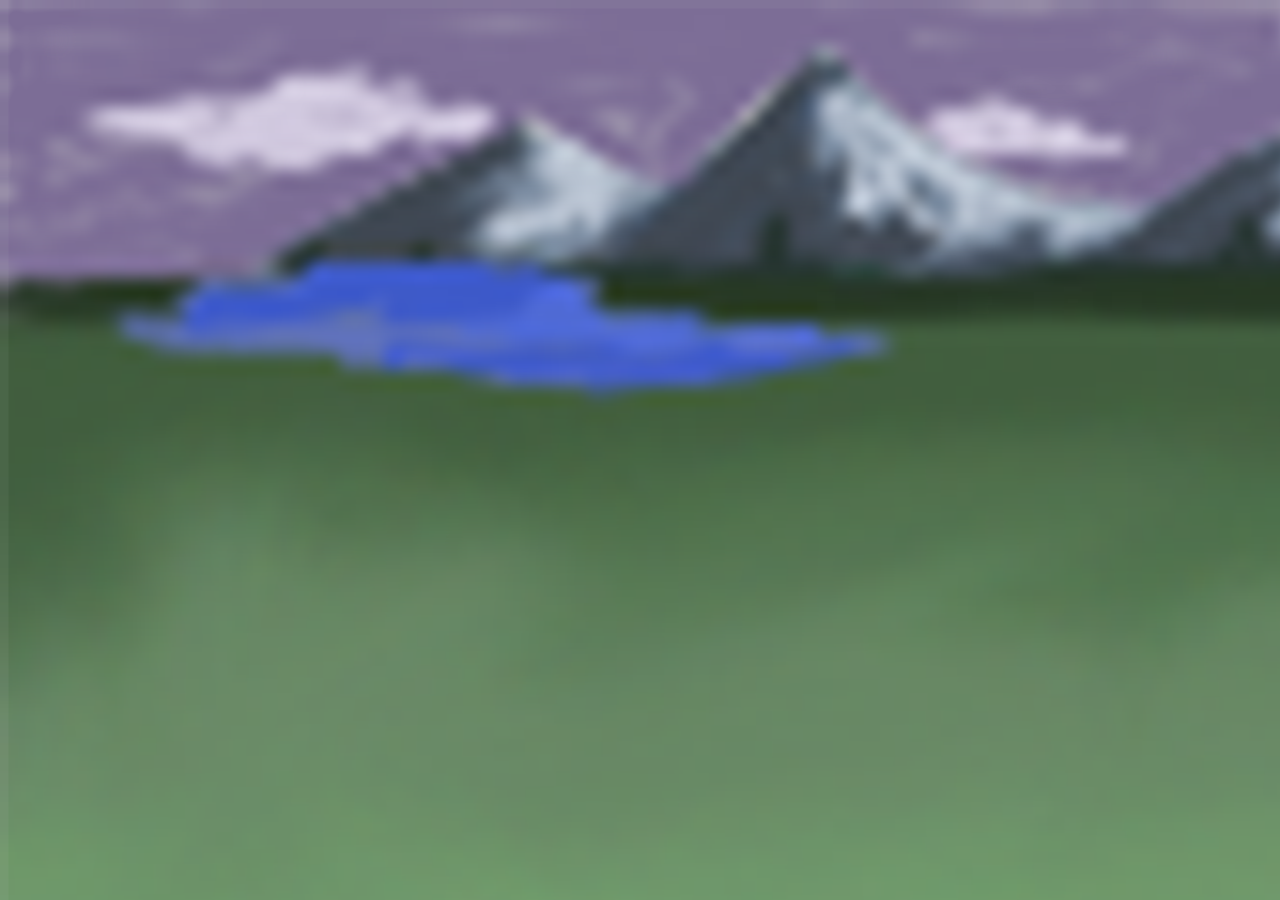
==== index.html @ 16a6fd3a "Bullets + blue ball" ====
<!DOCTYPE html>
<html lang="en">
<head>
    <meta charset="UTF-8">
    <meta http-equiv="X-UA-Compatible" content="IE=edge">
    <meta name="viewport" content="width=device-width, initial-scale=1.0">
    <title>Document</title>
    <link rel="stylesheet" href="style.css">
    
</head>
<body>

    <script src="simple.js">
        // ALL kod här!
       
        //movement
        let p1x = 10;
        let p1y = 10;        
        var p1 = {x: 100, y: 360, speed: 10}
        let bullets1 = [];
        let bullets2 = [];
        let activeBullet = false;
        function update(){
            clearScreen();
            picture(p1.x, p1.y, "")
            if (keyboard.w){p1.y -= 10}
            if (keyboard.a){p1.x -= 10}
            if (keyboard.d){p1.x -= -10}
            if (keyboard.s){p1.y -= -10}
            circle(p1.x, p1.y, 20, "blue");

  

             //For the bullets
           
            let bulletx = 0;
            let bullety = 0;    

           
        // bullet
            if (keyboard.space){
                activeBullet = true;
                bulletx = p1.x +100;
                bullety = p1.y +0;

                
                bullets1.push([bulletx, bullety]);
           
            }

            if(activeBullet == true){
                
                for(let i = 0; i < bullets1.length; i++){
                    bullets1[i][0]+= 10;
                    bullets1[i][1]+=0;

                    

                    
                    circle(bullets1[i][0] , bullets1[i][1] , 3, "black");
                    //circle(bullets2[i][0]  , bullets2[i][1] , 2, "black");
                    
                }
            }
        }
    </script>
    
</body>
</html
---- style.css ----
body{
    background-image: url(Bilder/Background.png);
}
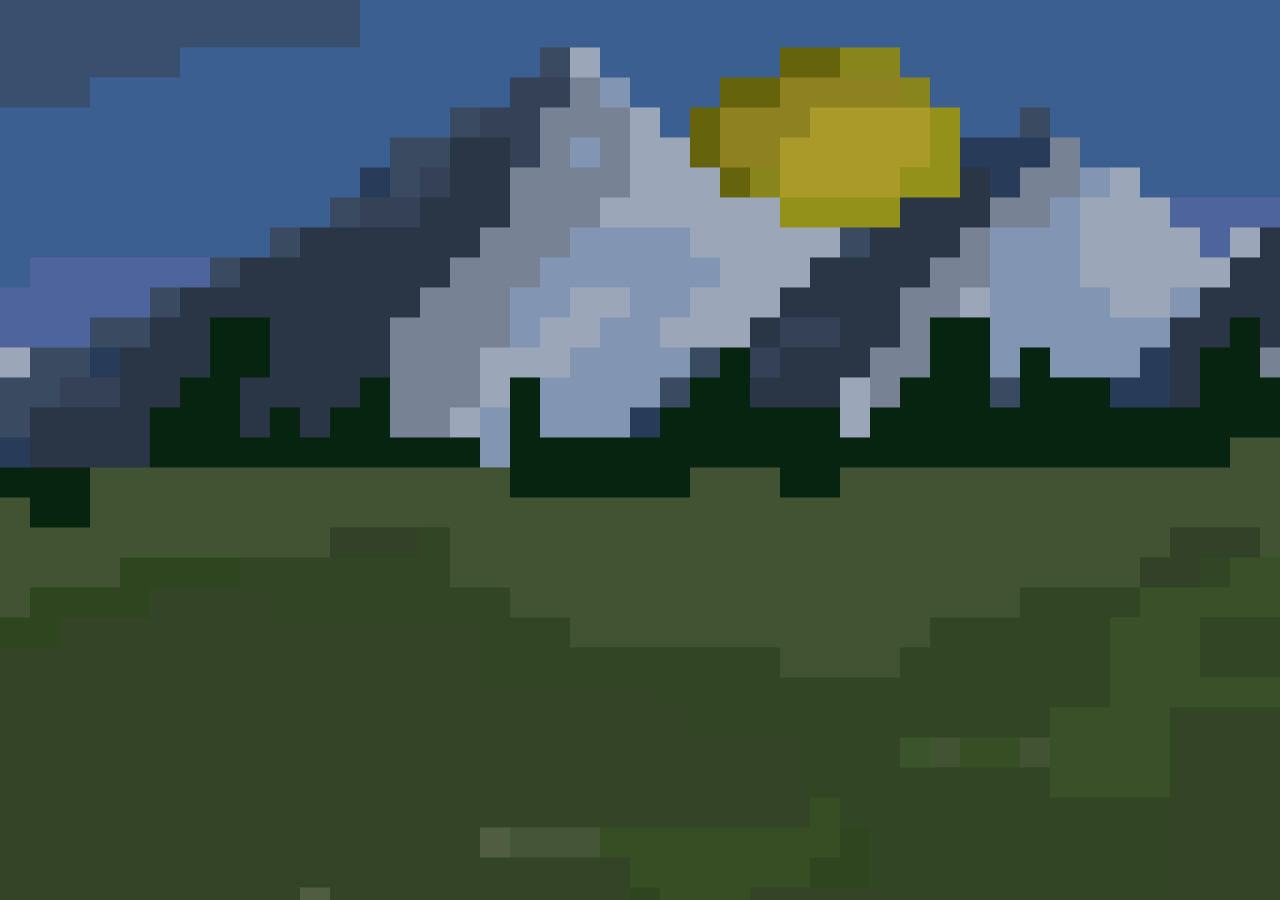
==== commit cd452b0f: "Zombies typ" ====
--- a/index.html
+++ b/index.html
@@ -11,23 +11,63 @@
 <body>
 
     <script src="simple.js">
-        // ALL kod här!
+  
+         //zombies
+        var zombies = [];
+        var  i = 0;
+         while (i < 5) {
+             zombies.push({x:random(totalWidth), y:random(totalHeight), speed:random(1,5) });
+             i += 1;
        
+     
+
+    
         //movement
         let p1x = 10;
         let p1y = 10;        
         var p1 = {x: 100, y: 360, speed: 10}
         let bullets1 = [];
-        let bullets2 = [];
         let activeBullet = false;
         function update(){
             clearScreen();
-            picture(p1.x, p1.y, "")
+
+         //zombies
+         var i = 0;
+            
+            while (i < 25) {
+                var zombie = zombies[i]
+                
+                picture(zombie.x, zombie.y, "http://spelprogrammering.nu/bilder/zombie.png");
+        
+                if (zombie.x < mouse.x) {w
+                    zombie.x += zombie.speed;
+                   }
+                else { zombie.x -= zombie.speed;}
+        
+                if (zombie.y < mouse.x)
+                    zombie.y += zombie.speed;
+                    
+                else { zombie.y -= zombie.speed;}
+        
+                if (distance(mouse, zombie) < 5) {
+                    alert('GAME OVA')
+                }
+                i += 1;
+
+            }
+            
+
+
+
+            picture(p1.x, p1.y, "Bilder/Player1.png")
             if (keyboard.w){p1.y -= 10}
             if (keyboard.a){p1.x -= 10}
             if (keyboard.d){p1.x -= -10}
             if (keyboard.s){p1.y -= -10}
-            circle(p1.x, p1.y, 20, "blue");
+            if (p1y < totalHeight)
+            {
+                p1.ySpeed = -p1.ySpeed;
+            }
 
   
 
@@ -39,9 +79,9 @@
            
         // bullet
             if (keyboard.space){
-                activeBullet = true;
-                bulletx = p1.x +100;
-                bullety = p1.y +0;
+                activeBullet = true; 
+                bulletx = p1.x +360 ;
+                bullety = p1.y +240;
 
                 
                 bullets1.push([bulletx, bullety]);
@@ -57,12 +97,13 @@
                     
 
                     
-                    circle(bullets1[i][0] , bullets1[i][1] , 3, "black");
-                    //circle(bullets2[i][0]  , bullets2[i][1] , 2, "black");
+                    circle(bullets1[i][0] , bullets1[i][1] , 5, "red");
+ 
                     
                 }
             }
         }
+    }
     </script>
     
 </body>
--- a/style.css
+++ b/style.css
@@ -1,3 +1,3 @@
 body{
-    background-image: url(Bilder/Background.png);
+    background-image: url(Bilder/bakgrund\ test.png);
 }